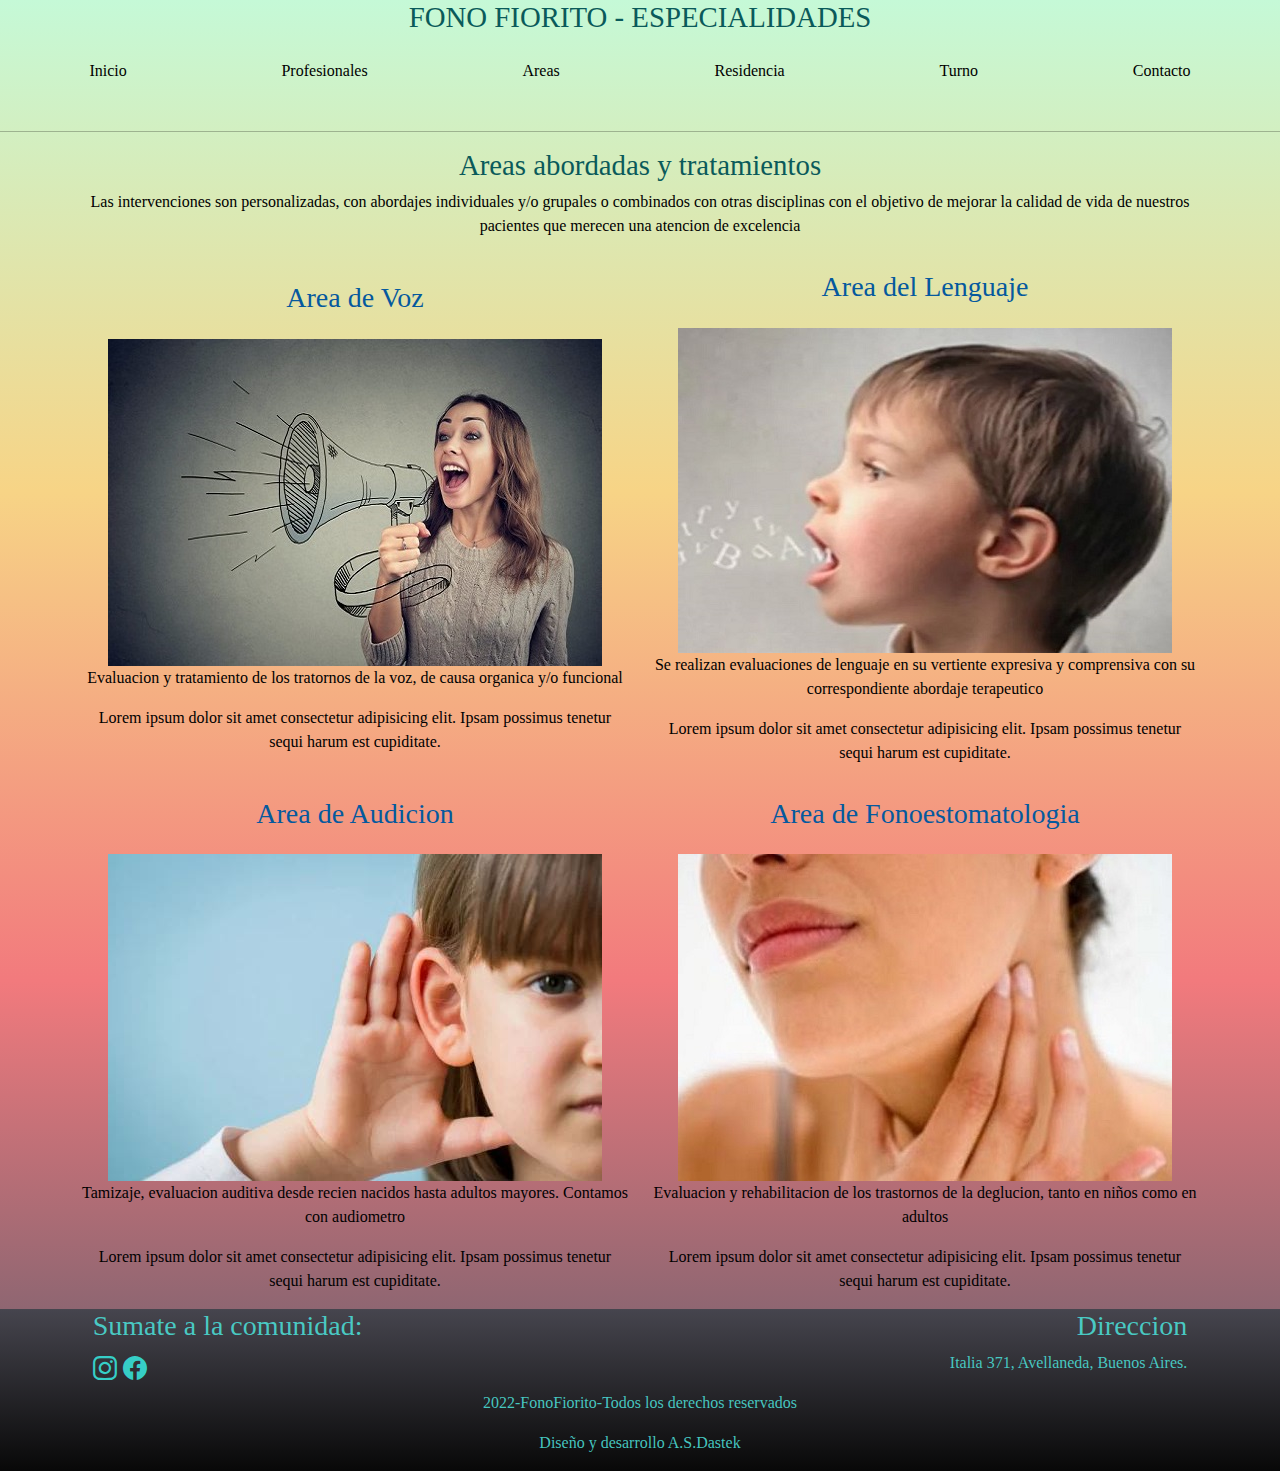
==== pages/areas.html @ 1ff7e09c "modificacion de seccion profesionales" ====
<!DOCTYPE html>
<html lang="en">
<head>
    <meta charset="UTF-8">
    <meta http-equiv="X-UA-Compatible" content="IE=edge">
    <meta name="viewport" content="width=device-width, initial-scale=1.0">
    <link rel="stylesheet" href="https://cdn.jsdelivr.net/npm/bootstrap-icons@1.9.1/font/bootstrap-icons.css">
    <link rel="stylesheet" href="https://cdn.jsdelivr.net/npm/bootstrap@5.2.0/dist/css/bootstrap.min.css">
    <link rel="stylesheet" href="../styles/style.css">
    <title> Especialidades </title>
</head>
<body>
    <header class="header container-fluid">
        <div class="row">
            <h1 class="align-self-center col-12"> FONO FIORITO - ESPECIALIDADES </h1>
            <ul class="barraNavegacion">
               <li class="col-auto"> <a href="../index.html"> Inicio </a> </li>
               <li class="col-auto"> <a href="../pages/profesionales.html"> Profesionales </a> </li>
               <li class="col-auto"> <a href="../pages/areas.html"> Areas </a> </li>
               <li class="col-auto"> <a href="../pages/residencia.html"> Residencia </a> </li>
               <li class="col-auto"> <a href="../pages/turnos.html"> Turno </a> </li>
               <li class="col-auto"> <a href="../pages/contacto.html"> Contacto </a> </li>
            </ul>
        </div>
    </header>
    </div>
       <hr>
       <main>
        <div class="container">
            <section>
                <div>
                    <h2> Areas abordadas y tratamientos</h2>              
                    <p class="text-center"> Las intervenciones son personalizadas, con abordajes individuales y/o grupales o combinados con otras disciplinas con el objetivo de mejorar la calidad de vida de nuestros pacientes que merecen una atencion de excelencia  </p>
                </div>
            </section>
            <section>              
                <div class="row">
                    <div class="col-auto col-lg-6 align-self-center">
                        <article>
                            <div class="d-flex justify-content-center">
                                <h3 class="subtitulo"> Area de Voz</h3>
                            </div>
                            <div class="d-flex justify-content-center">
                                <img src="../images/area_voz.JPG" class= "img-fluid" alt="mujer con megafono">
                            </div>
                            <div class="text-center">
                                <p> Evaluacion y tratamiento de los tratornos de la voz, de causa organica y/o funcional</p>
                            <p>Lorem ipsum dolor sit amet consectetur adipisicing elit. Ipsam possimus tenetur sequi harum est cupiditate.</p>
                            </div>
                        </article>
                    </div>

                    <div class="col-auto col-lg-6 align-self-center" >
                        <article>
                            <div class="d-flex justify-content-center">
                                <h3 class="subtitulo"> Area del Lenguaje</h3>
                            </div>
                            <div class="d-flex justify-content-center">
                                <img src="../images/area_lenguaje.JPG" class= "img-fluid" alt="niño hablando">
                            </div>
                            <div class="text-center">
                                <p>Se realizan evaluaciones de lenguaje en su vertiente expresiva y comprensiva con su correspondiente abordaje terapeutico</p>
                            <p>Lorem ipsum dolor sit amet consectetur adipisicing elit. Ipsam possimus tenetur sequi harum est cupiditate.</p>
                            </div>
                        </article>
                    </div>
                    <article class="col-auto col-lg-6 align-self-center">
                        <div class="d-flex justify-content-center">
                            <h3 class="subtitulo"> Area de Audicion</h3>
                        </div>
                        <div class="d-flex justify-content-center">
                            <img src="../images/area_audicion.JPG" class= "img-fluid" alt="niña escuchando">
                        </div>
                        <div class="text-center">
                            <p>Tamizaje, evaluacion auditiva desde recien nacidos hasta adultos mayores. Contamos con audiometro</p>
                        <p>Lorem ipsum dolor sit amet consectetur adipisicing elit. Ipsam possimus tenetur sequi harum est cupiditate.</p>
                        </div>          
                    </article>

                    <article class="col-auto col-lg-6 align-self-center">
                        <div class="d-flex justify-content-center">
                            <h3 class="subtitulo"> Area de Fonoestomatologia</h3>
                        </div>
                        <div class="d-flex justify-content-center">
                            <img src="../images/area_fonoest.JPG" class= "img-fluid" alt="mujer dolor garganta">
                        </div>
                        <div class="text-center">
                            <p> Evaluacion y rehabilitacion de los trastornos de la deglucion, tanto en niños como en adultos</p>
                        <p>Lorem ipsum dolor sit amet consectetur adipisicing elit. Ipsam possimus tenetur sequi harum est cupiditate.</p>
                        </div>                                                 
                    </article>
                </div>
                
            </section>
        </div>
       </main>
       <footer class="container-fluid">
        <div class="row redes">
            <div class="col-4">
                <div>
                    <h3> Sumate a la comunidad: </h3>
                </div>
                <div>
                    <i class="bi bi-instagram"> </i>
                    <i class="bi bi-facebook"> </i>
                </div>
            </div>
            <div class="col-6 offset-2 text-end">
                <div>
                    <h3> Direccion </h3>
                    <p> Italia 371, Avellaneda, Buenos Aires.<p>
                </div>
            </div>
            <div class="col-12 text-center">
                <p> 2022-FonoFiorito-Todos los derechos reservados</p>
            </div>
            <div class="col-12 text-center">
                <p> Diseño y desarrollo A.S.Dastek</p>
            </div>
        </div>
    </footer>
    <script src="https://unpkg.com/aos@2.3.1/dist/aos.js"></script>
    <script src="https://cdn.jsdelivr.net/npm/bootstrap@5.2.0/dist/js/bootstrap.bundle.min.js"></script>    
</body>
</html>
---- styles/style.css ----
* {
  margin: 0;
  padding: 0;
  box-sizing: border-box;
  text-decoration: none;
  font-family: Cambria, Cochin, Georgia, Times, "Times New Roman", serif;
}

a {
  text-decoration: none;
  color: black;
}

body {
  background: linear-gradient(#c5f9d7, #f7d486, #f27a7d, #5e5c6c);
  color: black;
}

.barraNavegacion {
  display: flex;
  flex-direction: row;
  justify-content: space-evenly;
  transition: all 0.5s linear 0.5s;
}
.barraNavegacion li {
  list-style-type: none;
  margin: 1rem 0rem 1rem;
}

main {
  display: flex;
  flex-direction: column;
  padding-left: 3rem;
  padding-right: 3rem;
  font-family: Cambria, Cochin, Georgia, Times, "Times New Roman", serif;
}

h1 {
  display: flex;
  justify-content: center;
  color: #0a5a5a;
  font-size: 1.8rem;
}

h2 {
  display: flex;
  justify-content: center;
  color: #0a5a5a;
  font-size: 1.8rem;
}

.subtitulo {
  display: flex;
  justify-content: center;
  color: #05599e;
  padding: 1rem 3rem;
}

.color-fucsia {
  color: #b1106e;
  background-color: #4b82af;
}

.info {
  margin-left: 3rem;
  margin-right: 6rem;
}

.imagenes {
  align-items: center;
  justify-content: center;
}

.redes i {
  font-size: 1.5rem;
  color: rgba(55, 223, 214, 0.9098039216);
  transition: all 0.5s linear 0.3s;
}

.area_voz {
  display: flex;
  justify-content: center;
  margin: 2rem;
}

footer {
  background: linear-gradient(#46454e, #080808);
  color: rgba(75, 216, 209, 0.9098039216);
  display: flex;
  flex-direction: row;
  justify-content: space-evenly;
}

@media (max-width: 480px) {
  .barraNavegacion {
    display: flex;
    flex-direction: row;
    justify-content: space-around;
  }
  .barraNavegacion li {
    list-style-type: none;
    margin: 1rem 0rem 1rem;
  }
  .portada {
    background-image: url(../images/fotobanner.jpg);
    background-size: cover;
    background-repeat: round;
    width: 100%;
    height: 20vh;
  }
}
@media (min-width: 481px) and (max-width: 1023px) {
  .barraNavegacion {
    display: flex;
    flex-direction: row;
    justify-content: space-around;
  }
  .barraNavegacion li:hover {
    font-size: 1rem;
  }
  .barraNavegacion a:hover {
    color: #b1106e;
  }
  .portada {
    background-image: url(../images/fotobanner.jpg);
    background-size: cover;
    background-repeat: round;
    width: 100vw;
    height: 40vh;
  }
  .redes i:hover {
    font-size: 1.5rem;
    color: #b1106e;
  }
}
@media (min-width: 1024px) {
  .barraNavegacion {
    display: flex;
    flex-direction: row;
    justify-content: space-around;
  }
  .barraNavegacion li:hover {
    font-size: 1.5rem;
    color: #b1106e;
  }
  .barraNavegacion a:hover {
    color: #b1106e;
  }
  .portada {
    background-image: url(../images/fotobanner.jpg);
    background-size: cover;
    background-repeat: round;
    width: 100vw;
    height: 50vh;
  }
  .redes i:hover {
    font-size: 2rem;
    color: #b1106e;
  }
}

/*# sourceMappingURL=style.css.map */
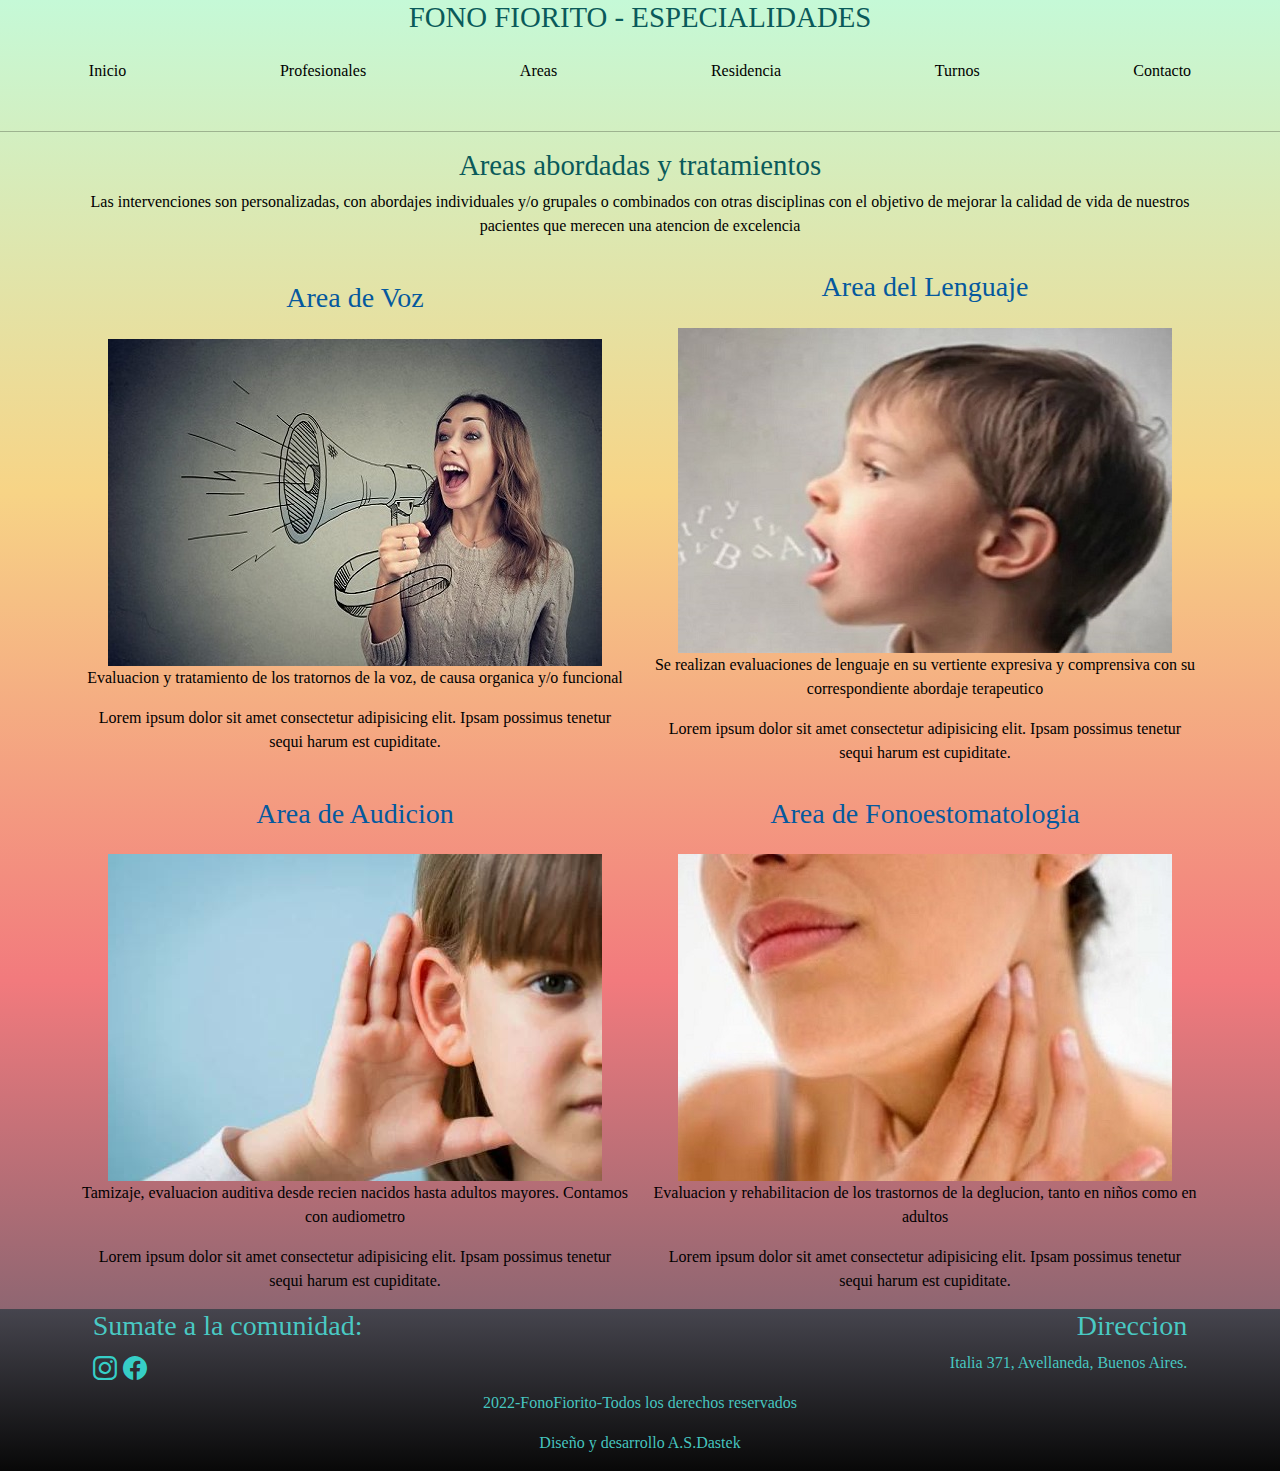
==== commit 1e41a8b1: "correcciones en secciones" ====
--- a/pages/areas.html
+++ b/pages/areas.html
@@ -7,7 +7,7 @@
     <link rel="stylesheet" href="https://cdn.jsdelivr.net/npm/bootstrap-icons@1.9.1/font/bootstrap-icons.css">
     <link rel="stylesheet" href="https://cdn.jsdelivr.net/npm/bootstrap@5.2.0/dist/css/bootstrap.min.css">
     <link rel="stylesheet" href="../styles/style.css">
-    <title> Especialidades </title>
+    <title> Areas </title>
 </head>
 <body>
     <header class="header container-fluid">
@@ -18,7 +18,7 @@
                <li class="col-auto"> <a href="../pages/profesionales.html"> Profesionales </a> </li>
                <li class="col-auto"> <a href="../pages/areas.html"> Areas </a> </li>
                <li class="col-auto"> <a href="../pages/residencia.html"> Residencia </a> </li>
-               <li class="col-auto"> <a href="../pages/turnos.html"> Turno </a> </li>
+               <li class="col-auto"> <a href="../pages/turnos.html"> Turnos </a> </li>
                <li class="col-auto"> <a href="../pages/contacto.html"> Contacto </a> </li>
             </ul>
         </div>
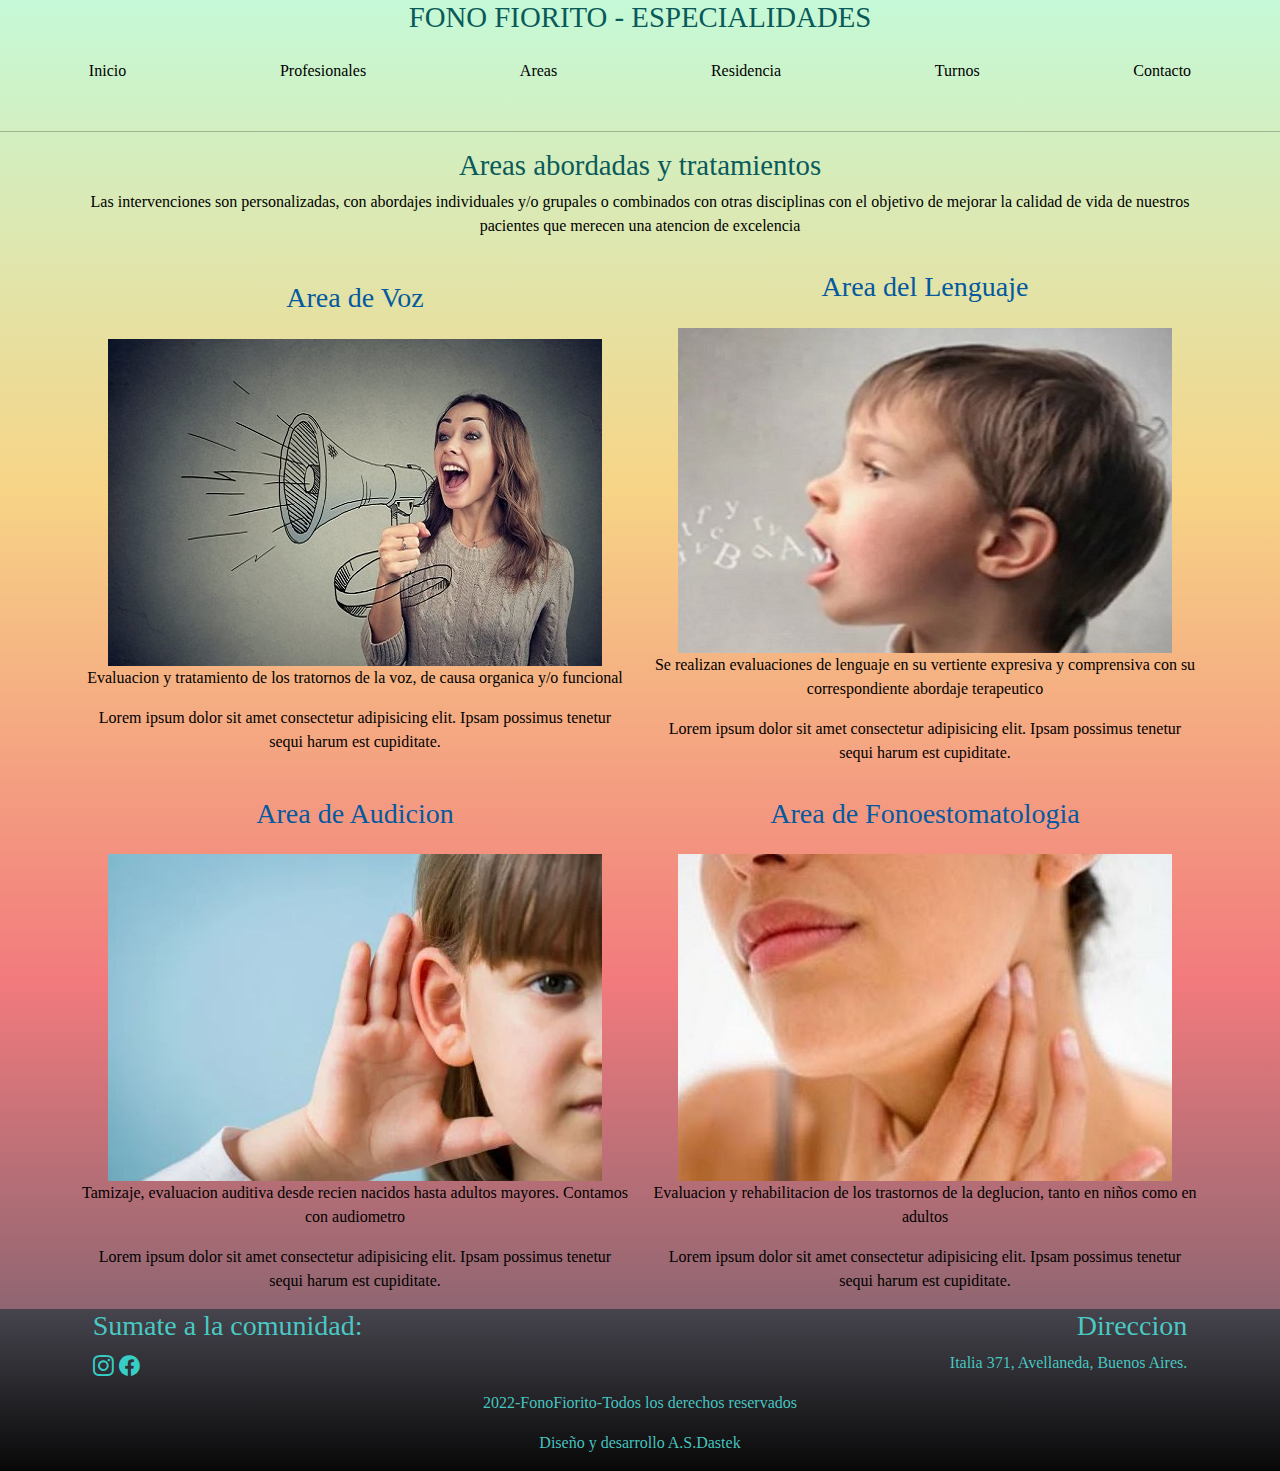
==== commit ca870912: "se agrega link" ====
--- a/pages/areas.html
+++ b/pages/areas.html
@@ -4,6 +4,8 @@
     <meta charset="UTF-8">
     <meta http-equiv="X-UA-Compatible" content="IE=edge">
     <meta name="viewport" content="width=device-width, initial-scale=1.0">
+    <meta name="description" content="Nos dedicamos a la evaluación y rehabilitación de trastornos del lenguaje, del habla, de la voz y la audición. Fonoaudiologia•Fonoestomatologia">
+    <link href="https://unpkg.com/aos@2.3.1/dist/aos.css" rel="stylesheet">
     <link rel="stylesheet" href="https://cdn.jsdelivr.net/npm/bootstrap-icons@1.9.1/font/bootstrap-icons.css">
     <link rel="stylesheet" href="https://cdn.jsdelivr.net/npm/bootstrap@5.2.0/dist/css/bootstrap.min.css">
     <link rel="stylesheet" href="../styles/style.css">
@@ -101,8 +103,12 @@
                     <h3> Sumate a la comunidad: </h3>
                 </div>
                 <div>
-                    <i class="bi bi-instagram"> </i>
-                    <i class="bi bi-facebook"> </i>
+                    <a href="https://www.instagram.com/fonoaudiologia.fiorito/">
+                        <i class="bi bi-instagram"> </i>
+                    </a>
+                    <a href="https://www.facebook.com/fonoaudilogia.higapedrofiorito">
+                        <i class="bi bi-facebook"> </i>
+                    </a>
                 </div>
             </div>
             <div class="col-6 offset-2 text-end">
@@ -120,6 +126,7 @@
         </div>
     </footer>
     <script src="https://unpkg.com/aos@2.3.1/dist/aos.js"></script>
+    <script> AOS.init(); </script>
     <script src="https://cdn.jsdelivr.net/npm/bootstrap@5.2.0/dist/js/bootstrap.bundle.min.js"></script>    
 </body>
 </html>--- a/styles/style.css
+++ b/styles/style.css
@@ -56,11 +56,6 @@
   padding: 1rem 3rem;
 }
 
-.color-fucsia {
-  color: #b1106e;
-  background-color: #4b82af;
-}
-
 .info {
   margin-left: 3rem;
   margin-right: 6rem;
@@ -72,15 +67,43 @@
 }
 
 .redes i {
-  font-size: 1.5rem;
+  font-size: 1.3rem;
   color: rgba(55, 223, 214, 0.9098039216);
-  transition: all 0.5s linear 0.3s;
+  transition: all 0.2s linear 0.2s;
 }
 
 .area_voz {
   display: flex;
   justify-content: center;
   margin: 2rem;
+}
+
+.portfolio {
+  background-size: cover;
+  background-position: center 90%;
+  transition: all 0.2s ease;
+}
+
+.portfolio_texto {
+  margin-top: 10px;
+}
+
+.contact-form {
+  display: flex;
+  justify-content: center;
+}
+
+.contacto {
+  display: flex;
+  width: 600px;
+  height: 650px;
+  padding: 45px 45px 20px;
+  margin-top: 50px;
+  margin-bottom: 50px;
+  box-sizing: border-box;
+  border: 3px solid black;
+  border-radius: 4px;
+  background-color: none;
 }
 
 footer {
@@ -153,6 +176,9 @@
     width: 100vw;
     height: 50vh;
   }
+  .portfolio:hover {
+    transform: scale(1.1, 1.1);
+  }
   .redes i:hover {
     font-size: 2rem;
     color: #b1106e;
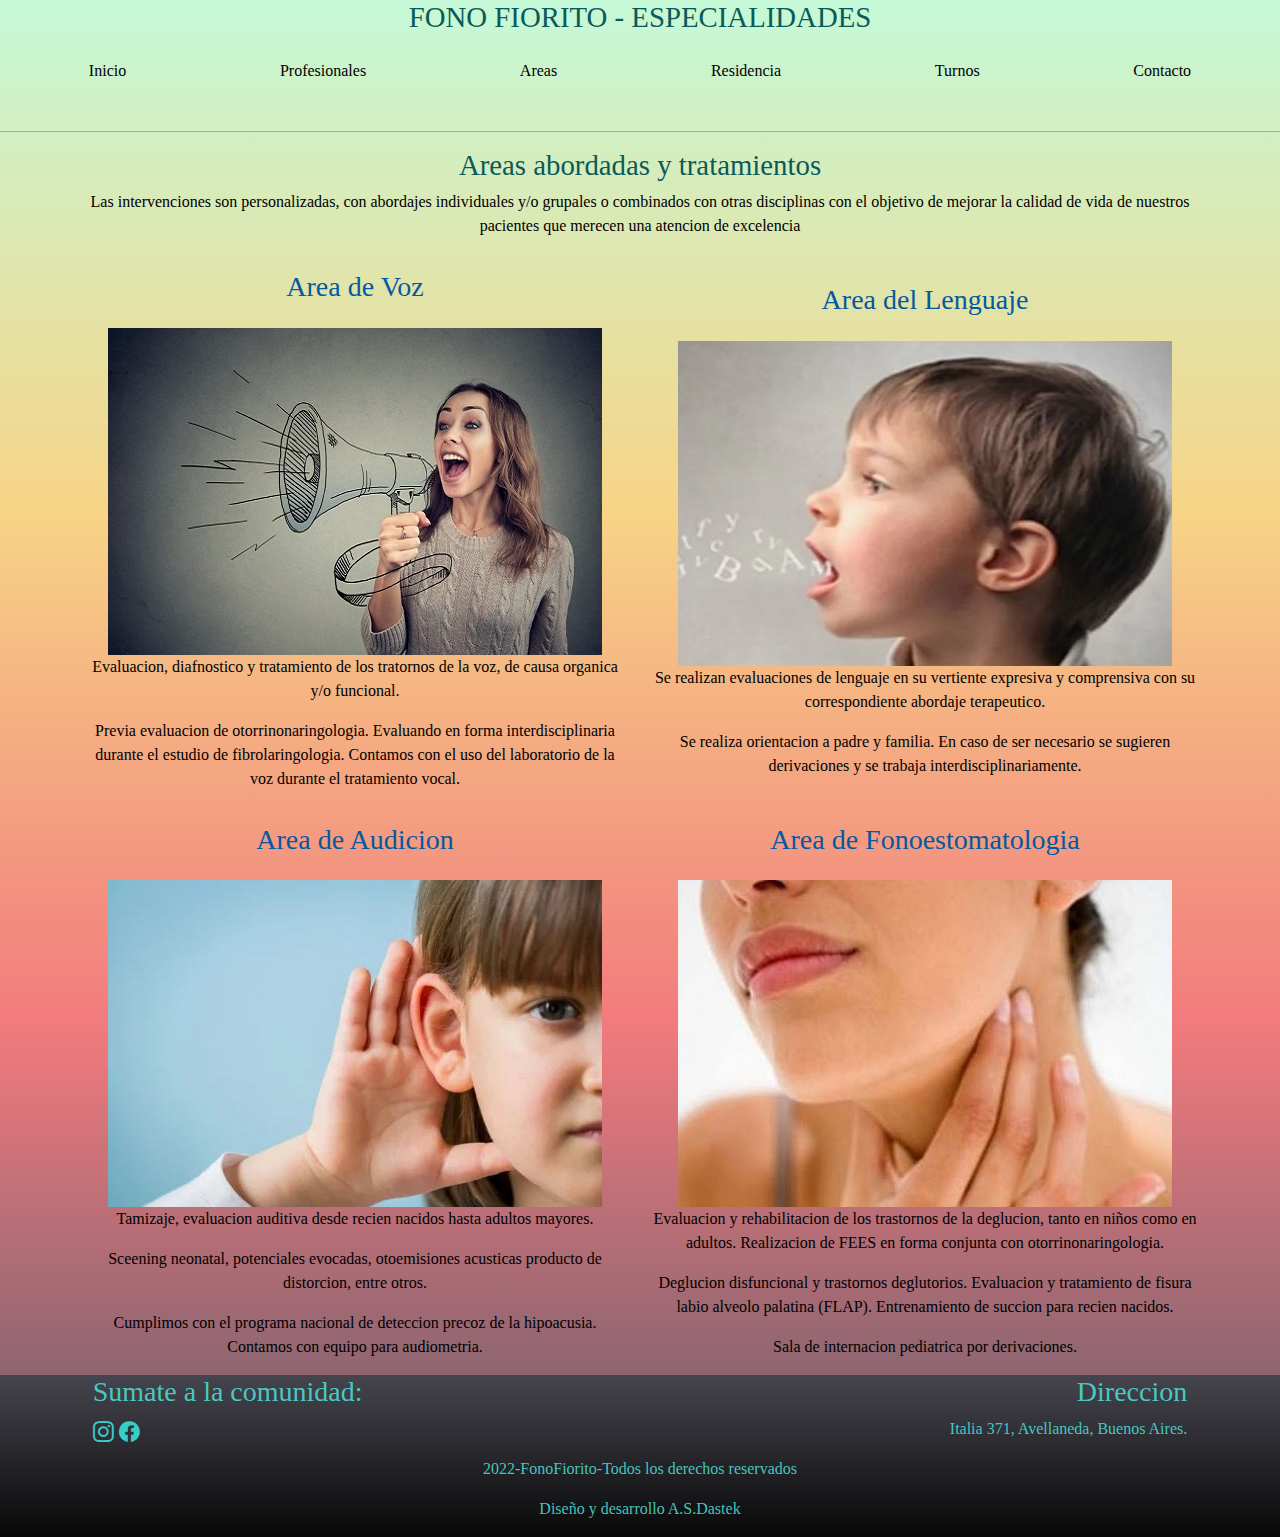
==== commit 4d87888a: "se modifica seccion residencia" ====
--- a/pages/areas.html
+++ b/pages/areas.html
@@ -46,8 +46,9 @@
                                 <img src="../images/area_voz.JPG" class= "img-fluid" alt="mujer con megafono">
                             </div>
                             <div class="text-center">
-                                <p> Evaluacion y tratamiento de los tratornos de la voz, de causa organica y/o funcional</p>
-                            <p>Lorem ipsum dolor sit amet consectetur adipisicing elit. Ipsam possimus tenetur sequi harum est cupiditate.</p>
+                                <p> Evaluacion, diafnostico y tratamiento de los tratornos de la voz, de causa organica y/o funcional.</p>
+                            <p>Previa evaluacion de otorrinonaringologia. Evaluando en forma interdisciplinaria durante el estudio de fibrolaringologia.
+                                Contamos con el uso del laboratorio de la voz durante el tratamiento vocal.</p>
                             </div>
                         </article>
                     </div>
@@ -61,8 +62,8 @@
                                 <img src="../images/area_lenguaje.JPG" class= "img-fluid" alt="niño hablando">
                             </div>
                             <div class="text-center">
-                                <p>Se realizan evaluaciones de lenguaje en su vertiente expresiva y comprensiva con su correspondiente abordaje terapeutico</p>
-                            <p>Lorem ipsum dolor sit amet consectetur adipisicing elit. Ipsam possimus tenetur sequi harum est cupiditate.</p>
+                                <p>Se realizan evaluaciones de lenguaje en su vertiente expresiva y comprensiva con su correspondiente abordaje terapeutico.</p>
+                                <p>Se realiza orientacion a padre y familia. En caso de ser necesario se sugieren derivaciones y se trabaja interdisciplinariamente.</p>
                             </div>
                         </article>
                     </div>
@@ -74,8 +75,9 @@
                             <img src="../images/area_audicion.JPG" class= "img-fluid" alt="niña escuchando">
                         </div>
                         <div class="text-center">
-                            <p>Tamizaje, evaluacion auditiva desde recien nacidos hasta adultos mayores. Contamos con audiometro</p>
-                        <p>Lorem ipsum dolor sit amet consectetur adipisicing elit. Ipsam possimus tenetur sequi harum est cupiditate.</p>
+                            <p>Tamizaje, evaluacion auditiva desde recien nacidos hasta adultos mayores.</p>
+                            <p>Sceening neonatal, potenciales evocadas, otoemisiones acusticas producto de distorcion, entre otros.</p>
+                            <p>Cumplimos con el programa nacional de deteccion precoz de la hipoacusia. Contamos con equipo para audiometria.</p>
                         </div>          
                     </article>
 
@@ -87,8 +89,9 @@
                             <img src="../images/area_fonoest.JPG" class= "img-fluid" alt="mujer dolor garganta">
                         </div>
                         <div class="text-center">
-                            <p> Evaluacion y rehabilitacion de los trastornos de la deglucion, tanto en niños como en adultos</p>
-                        <p>Lorem ipsum dolor sit amet consectetur adipisicing elit. Ipsam possimus tenetur sequi harum est cupiditate.</p>
+                            <p> Evaluacion y rehabilitacion de los trastornos de la deglucion, tanto en niños como en adultos. Realizacion de FEES en forma conjunta con otorrinonaringologia. </p>
+                            <p> Deglucion disfuncional y trastornos deglutorios. Evaluacion y tratamiento de fisura labio alveolo palatina (FLAP). Entrenamiento de succion para recien nacidos. </p>
+                            <p>Sala de internacion pediatrica por derivaciones. </p>
                         </div>                                                 
                     </article>
                 </div>
